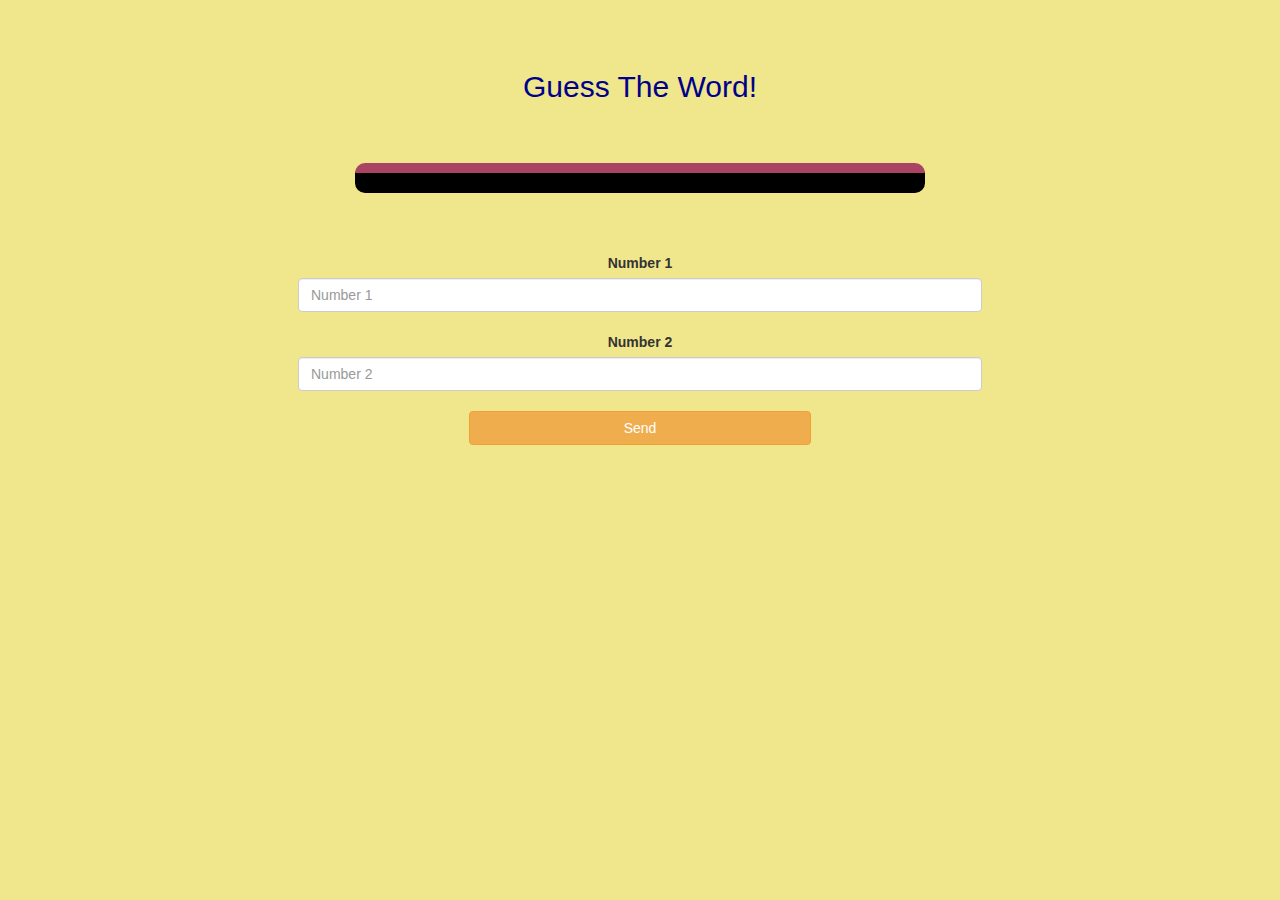
==== game_page.html @ df4f3b2e "Add files via upload" ====
<!DOCTYPE html>
<html>
<head>
	<title>Guess The Word</title>

<meta name="viewport" content="width=device-width, initial-scale=1">
<link rel="stylesheet" href="https://maxcdn.bootstrapcdn.com/bootstrap/3.4.0/css/bootstrap.min.css">
<script src="https://ajax.googleapis.com/ajax/libs/jquery/3.4.1/jquery.min.js"></script>
<script src="https://maxcdn.bootstrapcdn.com/bootstrap/3.4.0/js/bootstrap.min.js"></script>

<link rel="stylesheet" type="text/css" href="game.css">
</head>
<body>

<div class="container">
	<h4 id="player1_name"></h4><span id="player1_score"></span><br>
	<h4 id="player2_name"></h4><span id="player2_score"></span>
	<center>
		<h2 style="color: darkblue;">Guess The Word!</h2>
        <h3 id="player_question"></h3>
        <h3 id="player_answer"></h3>
		<br>
		<br>
		<div class="col-lg-6"id="output"></div><br><br><br>
		<label>Number 1</label>
        <input type="text" id="word" class="form-control" placeholder="Number 1"></input>
        <br>
        <label>Number 2</label>
        <input type="text" id="word" class="form-control" placeholder="Number 2"></input>
		<br>
        <button onclick="send()" class="btn btn-warning" style="width: 30%;">Send</button>
	</center>
</div>

<script src="game_page.js"></script>
</body>
</html>
---- game.css ----
body{
	background: khaki;
}

	.login_div1 , .login_div2
	{
		background:black;
		padding: 10px;
		float: none;
        border-radius: 15px;
        color:aliceblue;
	}


#player1_name , #player2_name{
	display: inline-block;
	margin-left: 20px;
}
#word{
	width: 60%;
}
#word_display{
	letter-spacing: 5px;
}
#output{
background: black;
border-radius: 10px;
border-top: 10px solid #AA4465;
padding: 10px;
float: none;
text-align: left;
}
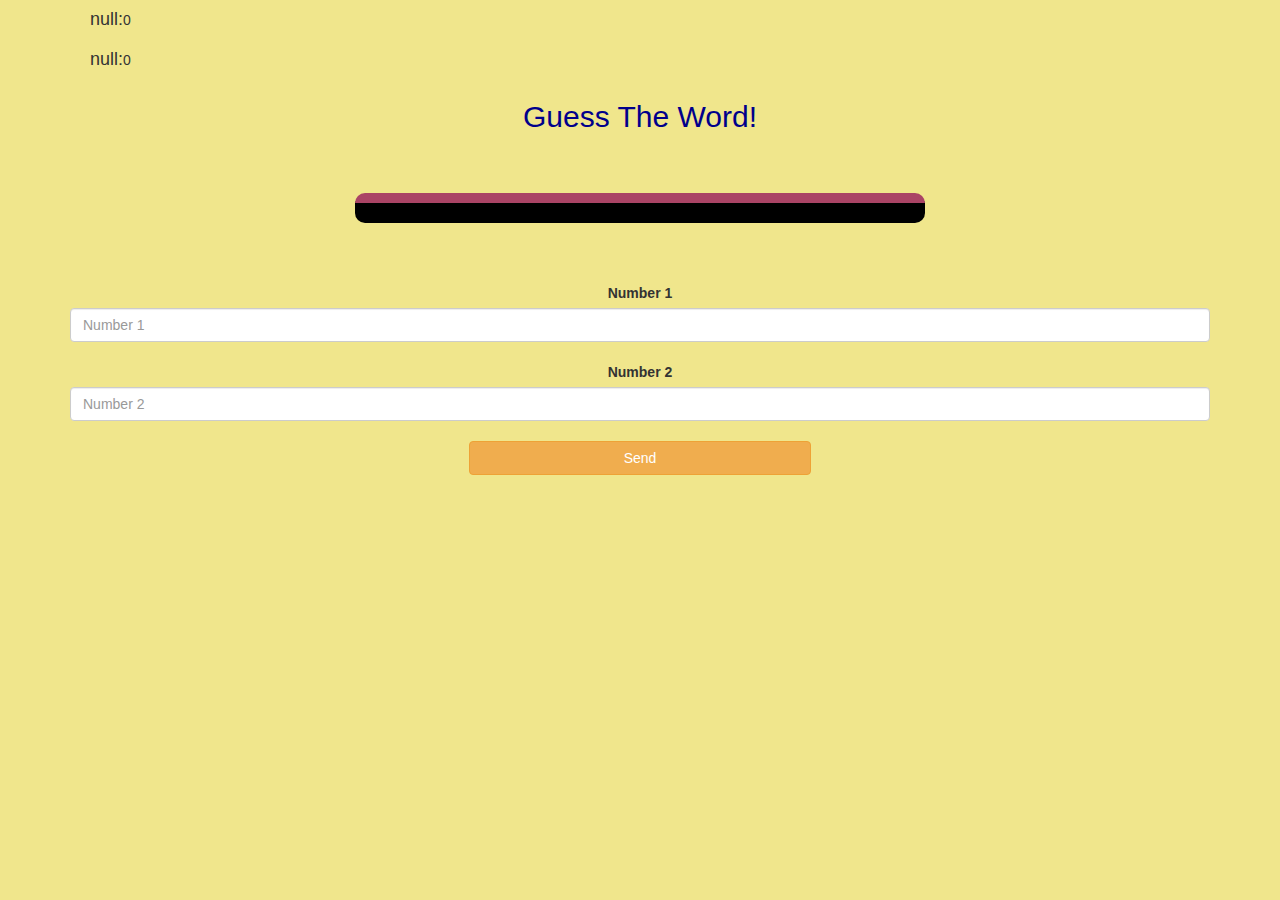
==== commit 32a369af: "Add files via upload" ====
--- a/game_page.html
+++ b/game_page.html
@@ -23,10 +23,10 @@
 		<br>
 		<div class="col-lg-6"id="output"></div><br><br><br>
 		<label>Number 1</label>
-        <input type="text" id="word" class="form-control" placeholder="Number 1"></input>
+        <input type="number" id="num1" class="form-control" placeholder="Number 1"></input>
         <br>
         <label>Number 2</label>
-        <input type="text" id="word" class="form-control" placeholder="Number 2"></input>
+        <input type="number" id="num2" class="form-control" placeholder="Number 2"></input>
 		<br>
         <button onclick="send()" class="btn btn-warning" style="width: 30%;">Send</button>
 	</center>
--- a/game.css
+++ b/game.css
@@ -29,4 +29,7 @@
 padding: 10px;
 float: none;
 text-align: left;
+}
+#num_display{
+	color: aliceblue;
 }